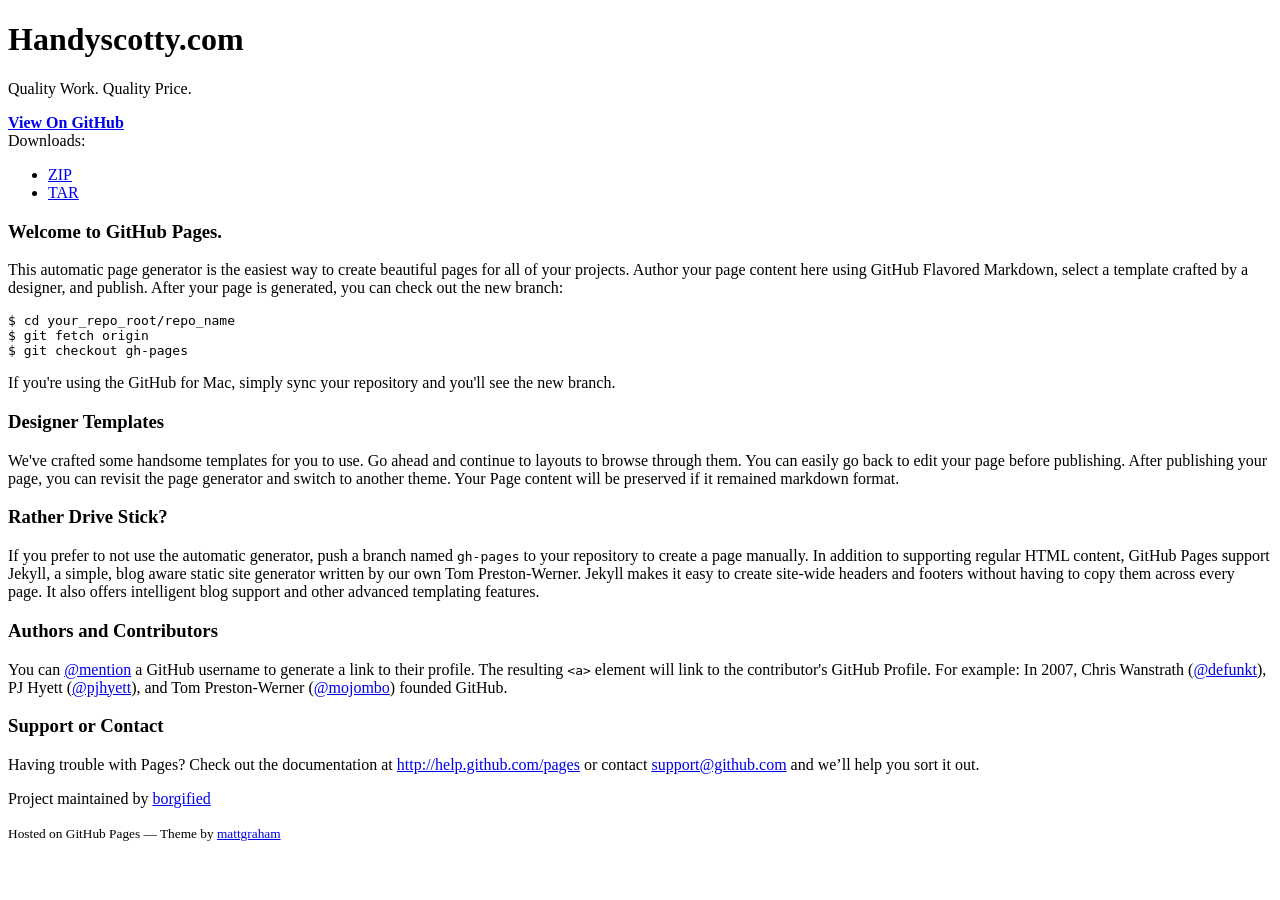
==== index.html @ 6fd1c6d4 "Create gh-pages branch via GitHub" ====
<!doctype html>
<html>
  <head>
    <meta charset="utf-8">
    <meta http-equiv="X-UA-Compatible" content="chrome=1">
    <title>Handyscotty.com by borgified</title>
    <link rel="stylesheet" href="stylesheets/styles.css">
    <link rel="stylesheet" href="stylesheets/pygment_trac.css">
    <script src="https://ajax.googleapis.com/ajax/libs/jquery/1.7.1/jquery.min.js"></script>
    <script src="javascripts/main.js"></script>
    <!--[if lt IE 9]>
      <script src="//html5shiv.googlecode.com/svn/trunk/html5.js"></script>
    <![endif]-->
    <meta name="viewport" content="width=device-width, initial-scale=1, user-scalable=no">

  </head>
  <body>

      <header>
        <h1>Handyscotty.com</h1>
        <p>Quality Work. Quality Price.</p>
      </header>

      <div id="banner">
        <span id="logo"></span>

        <a href="https://github.com/borgified/handyscotty.com" class="button fork"><strong>View On GitHub</strong></a>
        <div class="downloads">
          <span>Downloads:</span>
          <ul>
            <li><a href="https://github.com/borgified/handyscotty.com/zipball/master" class="button">ZIP</a></li>
            <li><a href="https://github.com/borgified/handyscotty.com/tarball/master" class="button">TAR</a></li>
          </ul>
        </div>
      </div><!-- end banner -->

    <div class="wrapper">
      <nav>
        <ul></ul>
      </nav>
      <section>
        <h3>Welcome to GitHub Pages.</h3>

<p>This automatic page generator is the easiest way to create beautiful pages for all of your projects. Author your page content here using GitHub Flavored Markdown, select a template crafted by a designer, and publish. After your page is generated, you can check out the new branch:</p>

<pre><code>$ cd your_repo_root/repo_name
$ git fetch origin
$ git checkout gh-pages
</code></pre>

<p>If you're using the GitHub for Mac, simply sync your repository and you'll see the new branch.</p>

<h3>Designer Templates</h3>

<p>We've crafted some handsome templates for you to use. Go ahead and continue to layouts to browse through them. You can easily go back to edit your page before publishing. After publishing your page, you can revisit the page generator and switch to another theme. Your Page content will be preserved if it remained markdown format.</p>

<h3>Rather Drive Stick?</h3>

<p>If you prefer to not use the automatic generator, push a branch named <code>gh-pages</code> to your repository to create a page manually. In addition to supporting regular HTML content, GitHub Pages support Jekyll, a simple, blog aware static site generator written by our own Tom Preston-Werner. Jekyll makes it easy to create site-wide headers and footers without having to copy them across every page. It also offers intelligent blog support and other advanced templating features.</p>

<h3>Authors and Contributors</h3>

<p>You can <a href="https://github.com/blog/821" class="user-mention">@mention</a> a GitHub username to generate a link to their profile. The resulting <code>&lt;a&gt;</code> element will link to the contributor's GitHub Profile. For example: In 2007, Chris Wanstrath (<a href="https://github.com/defunkt" class="user-mention">@defunkt</a>), PJ Hyett (<a href="https://github.com/pjhyett" class="user-mention">@pjhyett</a>), and Tom Preston-Werner (<a href="https://github.com/mojombo" class="user-mention">@mojombo</a>) founded GitHub.</p>

<h3>Support or Contact</h3>

<p>Having trouble with Pages? Check out the documentation at <a href="http://help.github.com/pages">http://help.github.com/pages</a> or contact <a href="mailto:support@github.com">support@github.com</a> and we’ll help you sort it out.</p>
      </section>
      <footer>
        <p>Project maintained by <a href="https://github.com/borgified">borgified</a></p>
        <p><small>Hosted on GitHub Pages &mdash; Theme by <a href="http://twitter.com/#!/michigangraham">mattgraham</a></small></p>
      </footer>
    </div>
    <!--[if !IE]><script>fixScale(document);</script><![endif]-->
    
  </body>
</html>
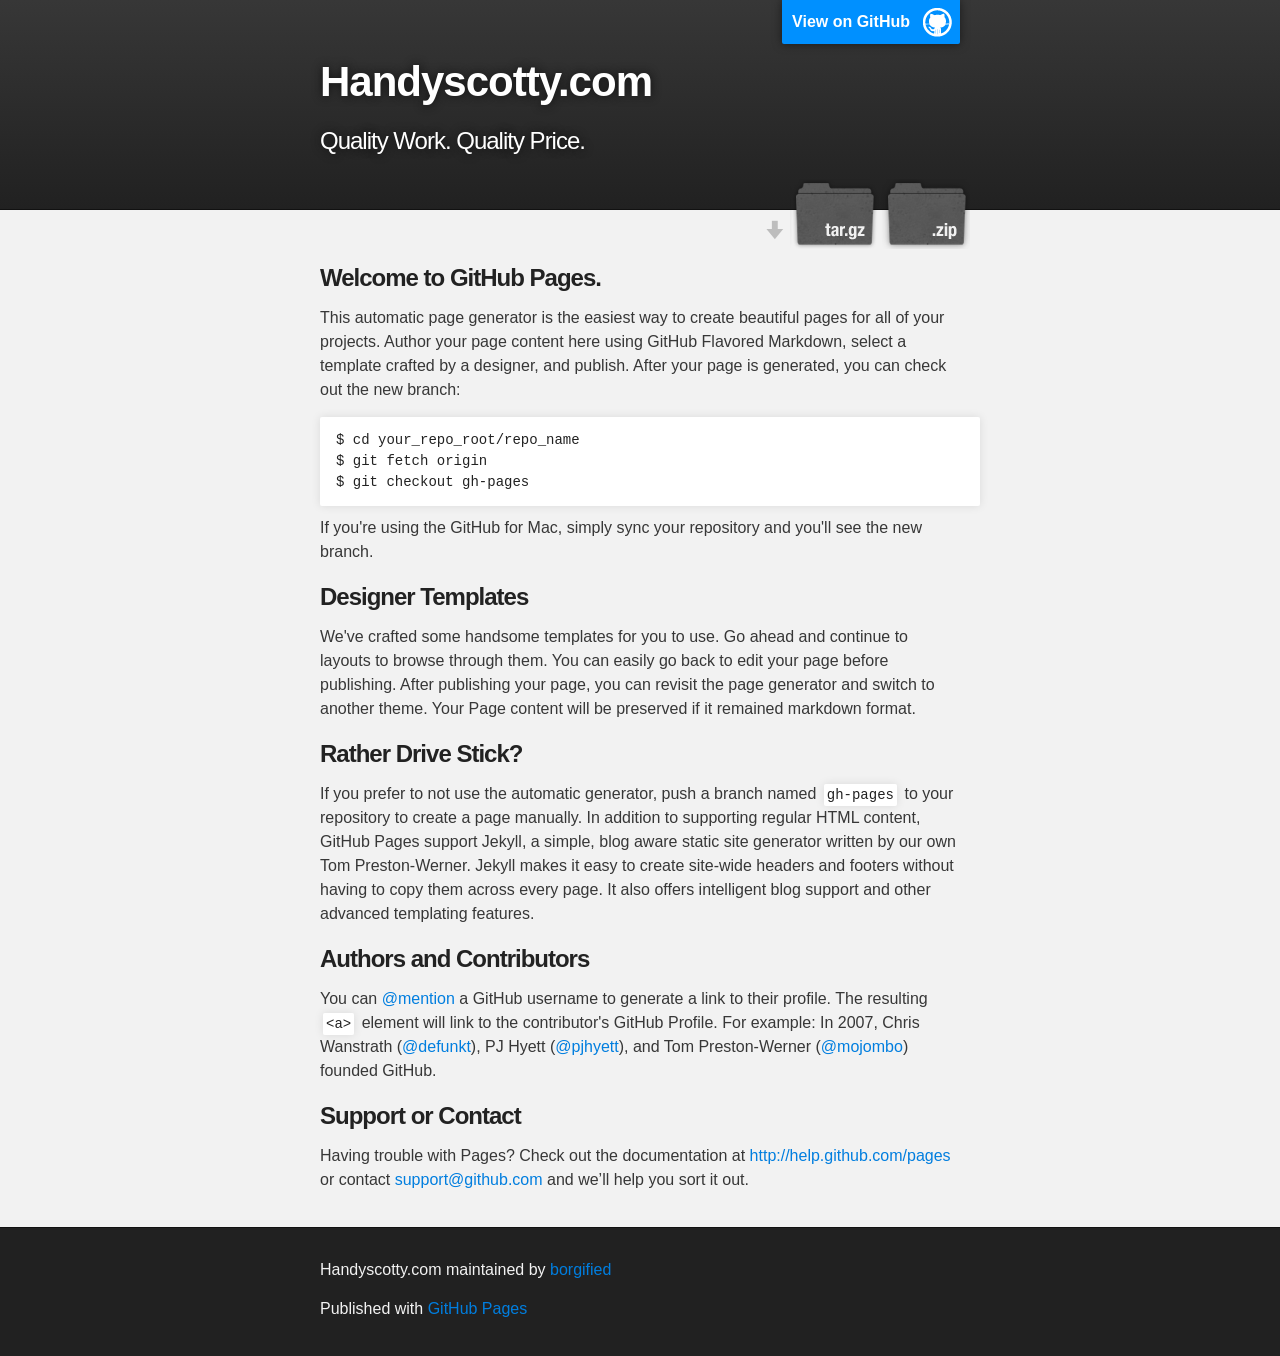
==== commit 03ab7e87: "Create gh-pages branch via GitHub" ====
--- a/index.html
+++ b/index.html
@@ -1,44 +1,36 @@
-<!doctype html>
+<!DOCTYPE html>
 <html>
+
   <head>
-    <meta charset="utf-8">
-    <meta http-equiv="X-UA-Compatible" content="chrome=1">
-    <title>Handyscotty.com by borgified</title>
-    <link rel="stylesheet" href="stylesheets/styles.css">
-    <link rel="stylesheet" href="stylesheets/pygment_trac.css">
-    <script src="https://ajax.googleapis.com/ajax/libs/jquery/1.7.1/jquery.min.js"></script>
-    <script src="javascripts/main.js"></script>
-    <!--[if lt IE 9]>
-      <script src="//html5shiv.googlecode.com/svn/trunk/html5.js"></script>
-    <![endif]-->
-    <meta name="viewport" content="width=device-width, initial-scale=1, user-scalable=no">
+    <meta charset='utf-8' />
+    <meta http-equiv="X-UA-Compatible" content="chrome=1" />
+    <meta name="description" content="Handyscotty.com : Quality Work. Quality Price." />
 
+    <link rel="stylesheet" type="text/css" media="screen" href="stylesheets/stylesheet.css">
+
+    <title>Handyscotty.com</title>
   </head>
+
   <body>
 
-      <header>
-        <h1>Handyscotty.com</h1>
-        <p>Quality Work. Quality Price.</p>
-      </header>
+    <!-- HEADER -->
+    <div id="header_wrap" class="outer">
+        <header class="inner">
+          <a id="forkme_banner" href="https://github.com/borgified/handyscotty.com">View on GitHub</a>
 
-      <div id="banner">
-        <span id="logo"></span>
+          <h1 id="project_title">Handyscotty.com</h1>
+          <h2 id="project_tagline">Quality Work. Quality Price.</h2>
 
-        <a href="https://github.com/borgified/handyscotty.com" class="button fork"><strong>View On GitHub</strong></a>
-        <div class="downloads">
-          <span>Downloads:</span>
-          <ul>
-            <li><a href="https://github.com/borgified/handyscotty.com/zipball/master" class="button">ZIP</a></li>
-            <li><a href="https://github.com/borgified/handyscotty.com/tarball/master" class="button">TAR</a></li>
-          </ul>
-        </div>
-      </div><!-- end banner -->
+            <section id="downloads">
+              <a class="zip_download_link" href="https://github.com/borgified/handyscotty.com/zipball/master">Download this project as a .zip file</a>
+              <a class="tar_download_link" href="https://github.com/borgified/handyscotty.com/tarball/master">Download this project as a tar.gz file</a>
+            </section>
+        </header>
+    </div>
 
-    <div class="wrapper">
-      <nav>
-        <ul></ul>
-      </nav>
-      <section>
+    <!-- MAIN CONTENT -->
+    <div id="main_content_wrap" class="outer">
+      <section id="main_content" class="inner">
         <h3>Welcome to GitHub Pages.</h3>
 
 <p>This automatic page generator is the easiest way to create beautiful pages for all of your projects. Author your page content here using GitHub Flavored Markdown, select a template crafted by a designer, and publish. After your page is generated, you can check out the new branch:</p>
@@ -66,12 +58,17 @@
 
 <p>Having trouble with Pages? Check out the documentation at <a href="http://help.github.com/pages">http://help.github.com/pages</a> or contact <a href="mailto:support@github.com">support@github.com</a> and we’ll help you sort it out.</p>
       </section>
-      <footer>
-        <p>Project maintained by <a href="https://github.com/borgified">borgified</a></p>
-        <p><small>Hosted on GitHub Pages &mdash; Theme by <a href="http://twitter.com/#!/michigangraham">mattgraham</a></small></p>
+    </div>
+
+    <!-- FOOTER  -->
+    <div id="footer_wrap" class="outer">
+      <footer class="inner">
+        <p class="copyright">Handyscotty.com maintained by <a href="https://github.com/borgified">borgified</a></p>
+        <p>Published with <a href="http://pages.github.com">GitHub Pages</a></p>
       </footer>
     </div>
-    <!--[if !IE]><script>fixScale(document);</script><![endif]-->
+
     
+
   </body>
-</html>+</html>
--- a/stylesheets/stylesheet.css
+++ b/stylesheets/stylesheet.css
@@ -0,0 +1,431 @@
+/*******************************************************************************
+Slate Theme for GitHub Pages
+by Jason Costello, @jsncostello
+*******************************************************************************/
+
+@import url(pygment_trac.css);
+
+/*******************************************************************************
+MeyerWeb Reset
+*******************************************************************************/
+
+html, body, div, span, applet, object, iframe,
+h1, h2, h3, h4, h5, h6, p, blockquote, pre,
+a, abbr, acronym, address, big, cite, code,
+del, dfn, em, img, ins, kbd, q, s, samp,
+small, strike, strong, sub, sup, tt, var,
+b, u, i, center,
+dl, dt, dd, ol, ul, li,
+fieldset, form, label, legend,
+table, caption, tbody, tfoot, thead, tr, th, td,
+article, aside, canvas, details, embed,
+figure, figcaption, footer, header, hgroup,
+menu, nav, output, ruby, section, summary,
+time, mark, audio, video {
+  margin: 0;
+  padding: 0;
+  border: 0;
+  font: inherit;
+  vertical-align: baseline;
+}
+
+/* HTML5 display-role reset for older browsers */
+article, aside, details, figcaption, figure,
+footer, header, hgroup, menu, nav, section {
+  display: block;
+}
+
+ol, ul {
+  list-style: none;
+}
+
+blockquote, q {
+}
+
+table {
+  border-collapse: collapse;
+  border-spacing: 0;
+}
+
+a:focus {
+  outline: none;
+}
+
+/*******************************************************************************
+Theme Styles
+*******************************************************************************/
+
+body {
+  box-sizing: border-box;
+  color:#373737;
+  background: #212121;
+  font-size: 16px;
+  font-family: 'Myriad Pro', Calibri, Helvetica, Arial, sans-serif;
+  line-height: 1.5;
+  -webkit-font-smoothing: antialiased;
+}
+
+h1, h2, h3, h4, h5, h6 {
+  margin: 10px 0;
+  font-weight: 700;
+  color:#222222;
+  font-family: 'Lucida Grande', 'Calibri', Helvetica, Arial, sans-serif;
+  letter-spacing: -1px;
+}
+
+h1 {
+  font-size: 36px;
+  font-weight: 700;
+}
+
+h2 {
+  padding-bottom: 10px;
+  font-size: 32px;
+  background: url('../images/bg_hr.png') repeat-x bottom;
+}
+
+h3 {
+  font-size: 24px;
+}
+
+h4 {
+  font-size: 21px;
+}
+
+h5 {
+  font-size: 18px;
+}
+
+h6 {
+  font-size: 16px;
+}
+
+p {
+  margin: 10px 0 15px 0;
+}
+
+footer p {
+  color: #f2f2f2;
+}
+
+a {
+  text-decoration: none;
+  color: #007edf;
+  text-shadow: none;
+
+  transition: color 0.5s ease;
+  transition: text-shadow 0.5s ease;
+  -webkit-transition: color 0.5s ease;
+  -webkit-transition: text-shadow 0.5s ease;
+  -moz-transition: color 0.5s ease;
+  -moz-transition: text-shadow 0.5s ease;
+  -o-transition: color 0.5s ease;
+  -o-transition: text-shadow 0.5s ease;
+  -ms-transition: color 0.5s ease;
+  -ms-transition: text-shadow 0.5s ease;
+}
+
+#main_content a:hover {
+  color: #0069ba;
+  text-shadow: #0090ff 0px 0px 2px;
+}
+
+footer a:hover {
+  color: #43adff;
+  text-shadow: #0090ff 0px 0px 2px;
+}
+
+em {
+  font-style: italic;
+}
+
+strong {
+  font-weight: bold;
+}
+
+img {
+  position: relative;
+  margin: 0 auto;
+  max-width: 739px;
+  padding: 5px;
+  margin: 10px 0 10px 0;
+  border: 1px solid #ebebeb;
+
+  box-shadow: 0 0 5px #ebebeb;
+  -webkit-box-shadow: 0 0 5px #ebebeb;
+  -moz-box-shadow: 0 0 5px #ebebeb;
+  -o-box-shadow: 0 0 5px #ebebeb;
+  -ms-box-shadow: 0 0 5px #ebebeb;
+}
+
+pre, code {
+  width: 100%;
+  color: #222;
+  background-color: #fff;
+
+  font-family: Monaco, "Bitstream Vera Sans Mono", "Lucida Console", Terminal, monospace;
+  font-size: 14px;
+
+  border-radius: 2px;
+  -moz-border-radius: 2px;
+  -webkit-border-radius: 2px;
+
+
+
+}
+
+pre {
+  width: 100%;
+  padding: 10px;
+  box-shadow: 0 0 10px rgba(0,0,0,.1);
+  overflow: auto;
+}
+
+code {
+  padding: 3px;
+  margin: 0 3px;
+  box-shadow: 0 0 10px rgba(0,0,0,.1);
+}
+
+pre code {
+  display: block;
+  box-shadow: none;
+}
+
+blockquote {
+  color: #666;
+  margin-bottom: 20px;
+  padding: 0 0 0 20px;
+  border-left: 3px solid #bbb;
+}
+
+ul, ol, dl {
+  margin-bottom: 15px
+}
+
+ul li {
+  list-style: inside;
+  padding-left: 20px;
+}
+
+ol li {
+  list-style: decimal inside;
+  padding-left: 20px;
+}
+
+dl dt {
+  font-weight: bold;
+}
+
+dl dd {
+  padding-left: 20px;
+  font-style: italic;
+}
+
+dl p {
+  padding-left: 20px;
+  font-style: italic;
+}
+
+hr {
+  height: 1px;
+  margin-bottom: 5px;
+  border: none;
+  background: url('../images/bg_hr.png') repeat-x center;
+}
+
+table {
+  border: 1px solid #373737;
+  margin-bottom: 20px;
+  text-align: left;
+ }
+
+th {
+  font-family: 'Lucida Grande', 'Helvetica Neue', Helvetica, Arial, sans-serif;
+  padding: 10px;
+  background: #373737;
+  color: #fff;
+ }
+
+td {
+  padding: 10px;
+  border: 1px solid #373737;
+ }
+
+form {
+  background: #f2f2f2;
+  padding: 20px;
+}
+
+img {
+  width: 100%;
+  max-width: 100%;
+}
+
+/*******************************************************************************
+Full-Width Styles
+*******************************************************************************/
+
+.outer {
+  width: 100%;
+}
+
+.inner {
+  position: relative;
+  max-width: 640px;
+  padding: 20px 10px;
+  margin: 0 auto;
+}
+
+#forkme_banner {
+  display: block;
+  position: absolute;
+  top:0;
+  right: 10px;
+  z-index: 10;
+  padding: 10px 50px 10px 10px;
+  color: #fff;
+  background: url('../images/blacktocat.png') #0090ff no-repeat 95% 50%;
+  font-weight: 700;
+  box-shadow: 0 0 10px rgba(0,0,0,.5);
+  border-bottom-left-radius: 2px;
+  border-bottom-right-radius: 2px;
+}
+
+#header_wrap {
+  background: #212121;
+  background: -moz-linear-gradient(top, #373737, #212121);
+  background: -webkit-linear-gradient(top, #373737, #212121);
+  background: -ms-linear-gradient(top, #373737, #212121);
+  background: -o-linear-gradient(top, #373737, #212121);
+  background: linear-gradient(top, #373737, #212121);
+}
+
+#header_wrap .inner {
+  padding: 50px 10px 30px 10px;
+}
+
+#project_title {
+  margin: 0;
+  color: #fff;
+  font-size: 42px;
+  font-weight: 700;
+  text-shadow: #111 0px 0px 10px;
+}
+
+#project_tagline {
+  color: #fff;
+  font-size: 24px;
+  font-weight: 300;
+  background: none;
+  text-shadow: #111 0px 0px 10px;
+}
+
+#downloads {
+  position: absolute;
+  width: 210px;
+  z-index: 10;
+  bottom: -40px;
+  right: 0;
+  height: 70px;
+  background: url('../images/icon_download.png') no-repeat 0% 90%;
+}
+
+.zip_download_link {
+  display: block;
+  float: right;
+  width: 90px;
+  height:70px;
+  text-indent: -5000px;
+  overflow: hidden;
+  background: url(../images/sprite_download.png) no-repeat bottom left;
+}
+
+.tar_download_link {
+  display: block;
+  float: right;
+  width: 90px;
+  height:70px;
+  text-indent: -5000px;
+  overflow: hidden;
+  background: url(../images/sprite_download.png) no-repeat bottom right;
+  margin-left: 10px;
+}
+
+.zip_download_link:hover {
+  background: url(../images/sprite_download.png) no-repeat top left;
+}
+
+.tar_download_link:hover {
+  background: url(../images/sprite_download.png) no-repeat top right;
+}
+
+#main_content_wrap {
+  background: #f2f2f2;
+  border-top: 1px solid #111;
+  border-bottom: 1px solid #111;
+}
+
+#main_content {
+  padding-top: 40px;
+}
+
+#footer_wrap {
+  background: #212121;
+}
+
+
+
+/*******************************************************************************
+Small Device Styles
+*******************************************************************************/
+
+@media screen and (max-width: 480px) {
+  body {
+    font-size:14px;
+  }
+
+  #downloads {
+    display: none;
+  }
+
+  .inner {
+    min-width: 320px;
+    max-width: 480px;
+  }
+
+  #project_title {
+  font-size: 32px;
+  }
+
+  h1 {
+    font-size: 28px;
+  }
+
+  h2 {
+    font-size: 24px;
+  }
+
+  h3 {
+    font-size: 21px;
+  }
+
+  h4 {
+    font-size: 18px;
+  }
+
+  h5 {
+    font-size: 14px;
+  }
+
+  h6 {
+    font-size: 12px;
+  }
+
+  code, pre {
+    min-width: 320px;
+    max-width: 480px;
+    font-size: 11px;
+  }
+
+}
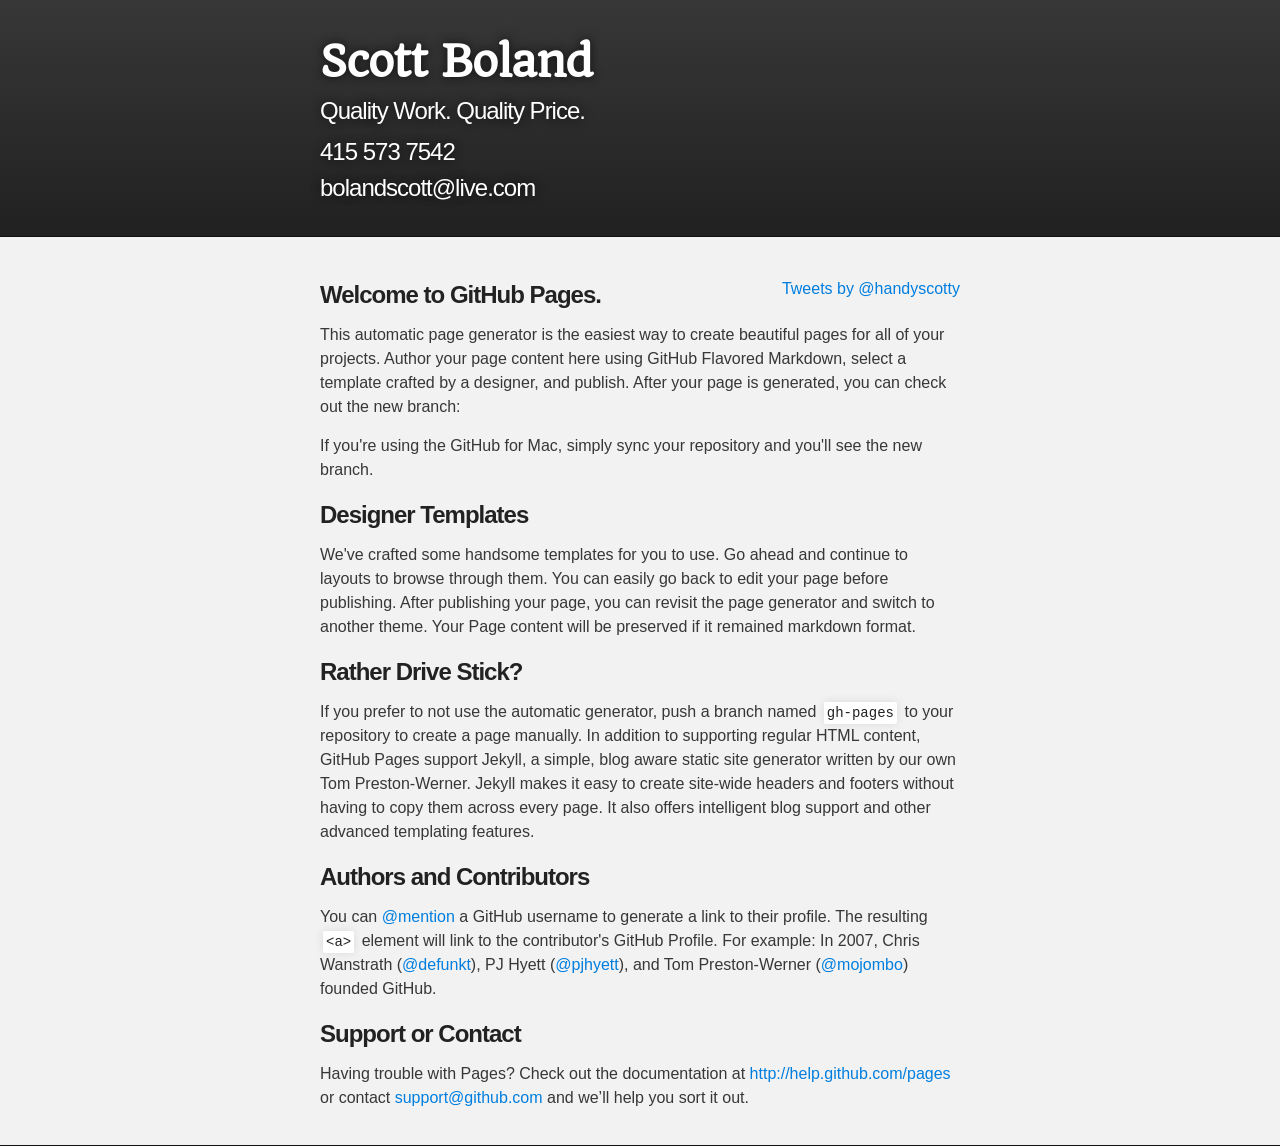
==== commit 8ab091bd: "new ver" ====
--- a/index.html
+++ b/index.html
@@ -7,8 +7,12 @@
     <meta name="description" content="Handyscotty.com : Quality Work. Quality Price." />
 
     <link rel="stylesheet" type="text/css" media="screen" href="stylesheets/stylesheet.css">
+		<link href='http://fonts.googleapis.com/css?family=Quando' rel='stylesheet' type='text/css'>
 
     <title>Handyscotty.com</title>
+
+<script>(function() { var s = document.createElement("script");s.async = true;s.onload = s.onreadystatechange = function(){getYelpWidget("scott-boland-san-francisco","200","RED","y","y","3");};s.src='http://chrisawren.com/widgets/yelp/yelpv2.js' ;var x = document.getElementsByTagName('script')[0];x.parentNode.insertBefore(s, x);})();</script>
+
   </head>
 
   <body>
@@ -16,29 +20,32 @@
     <!-- HEADER -->
     <div id="header_wrap" class="outer">
         <header class="inner">
-          <a id="forkme_banner" href="https://github.com/borgified/handyscotty.com">View on GitHub</a>
 
-          <h1 id="project_title">Handyscotty.com</h1>
+          <h1 id="project_title">Scott Boland</h1>
           <h2 id="project_tagline">Quality Work. Quality Price.</h2>
+          <h3 id="project_tagline">415 573 7542</h2>
+          <h3 id="project_tagline">bolandscott@live.com</h2>
 
-            <section id="downloads">
-              <a class="zip_download_link" href="https://github.com/borgified/handyscotty.com/zipball/master">Download this project as a .zip file</a>
-              <a class="tar_download_link" href="https://github.com/borgified/handyscotty.com/tarball/master">Download this project as a tar.gz file</a>
-            </section>
         </header>
     </div>
 
     <!-- MAIN CONTENT -->
     <div id="main_content_wrap" class="outer">
+
+
+
       <section id="main_content" class="inner">
+
+
+<div id='yelpwidget'></div>
+<div id='twitter'><a class="twitter-timeline" data-dnt="true" href="https://twitter.com/handyscotty" data-widget-id="338086451512238080">Tweets by @handyscotty</a>
+<script>!function(d,s,id){var js,fjs=d.getElementsByTagName(s)[0],p=/^http:/.test(d.location)?'http':'https';if(!d.getElementById(id)){js=d.createElement(s);js.id=id;js.src=p+"://platform.twitter.com/widgets.js";fjs.parentNode.insertBefore(js,fjs);}}(document,"script","twitter-wjs");</script></div>
+
         <h3>Welcome to GitHub Pages.</h3>
+
 
 <p>This automatic page generator is the easiest way to create beautiful pages for all of your projects. Author your page content here using GitHub Flavored Markdown, select a template crafted by a designer, and publish. After your page is generated, you can check out the new branch:</p>
 
-<pre><code>$ cd your_repo_root/repo_name
-$ git fetch origin
-$ git checkout gh-pages
-</code></pre>
 
 <p>If you're using the GitHub for Mac, simply sync your repository and you'll see the new branch.</p>
 
--- a/stylesheets/stylesheet.css
+++ b/stylesheets/stylesheet.css
@@ -4,6 +4,7 @@
 *******************************************************************************/
 
 @import url(pygment_trac.css);
+@import url(fwiffo.css);
 
 /*******************************************************************************
 MeyerWeb Reset
@@ -66,7 +67,7 @@
 }
 
 h1, h2, h3, h4, h5, h6 {
-  margin: 10px 0;
+  margin: 0px 0;
   font-weight: 700;
   color:#222222;
   font-family: 'Lucida Grande', 'Calibri', Helvetica, Arial, sans-serif;
@@ -79,7 +80,7 @@
 }
 
 h2 {
-  padding-bottom: 10px;
+  padding-bottom: 5px;
   font-size: 32px;
   background: url('../images/bg_hr.png') repeat-x bottom;
 }
@@ -277,21 +278,6 @@
   margin: 0 auto;
 }
 
-#forkme_banner {
-  display: block;
-  position: absolute;
-  top:0;
-  right: 10px;
-  z-index: 10;
-  padding: 10px 50px 10px 10px;
-  color: #fff;
-  background: url('../images/blacktocat.png') #0090ff no-repeat 95% 50%;
-  font-weight: 700;
-  box-shadow: 0 0 10px rgba(0,0,0,.5);
-  border-bottom-left-radius: 2px;
-  border-bottom-right-radius: 2px;
-}
-
 #header_wrap {
   background: #212121;
   background: -moz-linear-gradient(top, #373737, #212121);
@@ -302,7 +288,7 @@
 }
 
 #header_wrap .inner {
-  padding: 50px 10px 30px 10px;
+  padding: 30px 10px 30px 10px;
 }
 
 #project_title {
@@ -371,6 +357,7 @@
 }
 
 #footer_wrap {
+	display: none;
   background: #212121;
 }
 
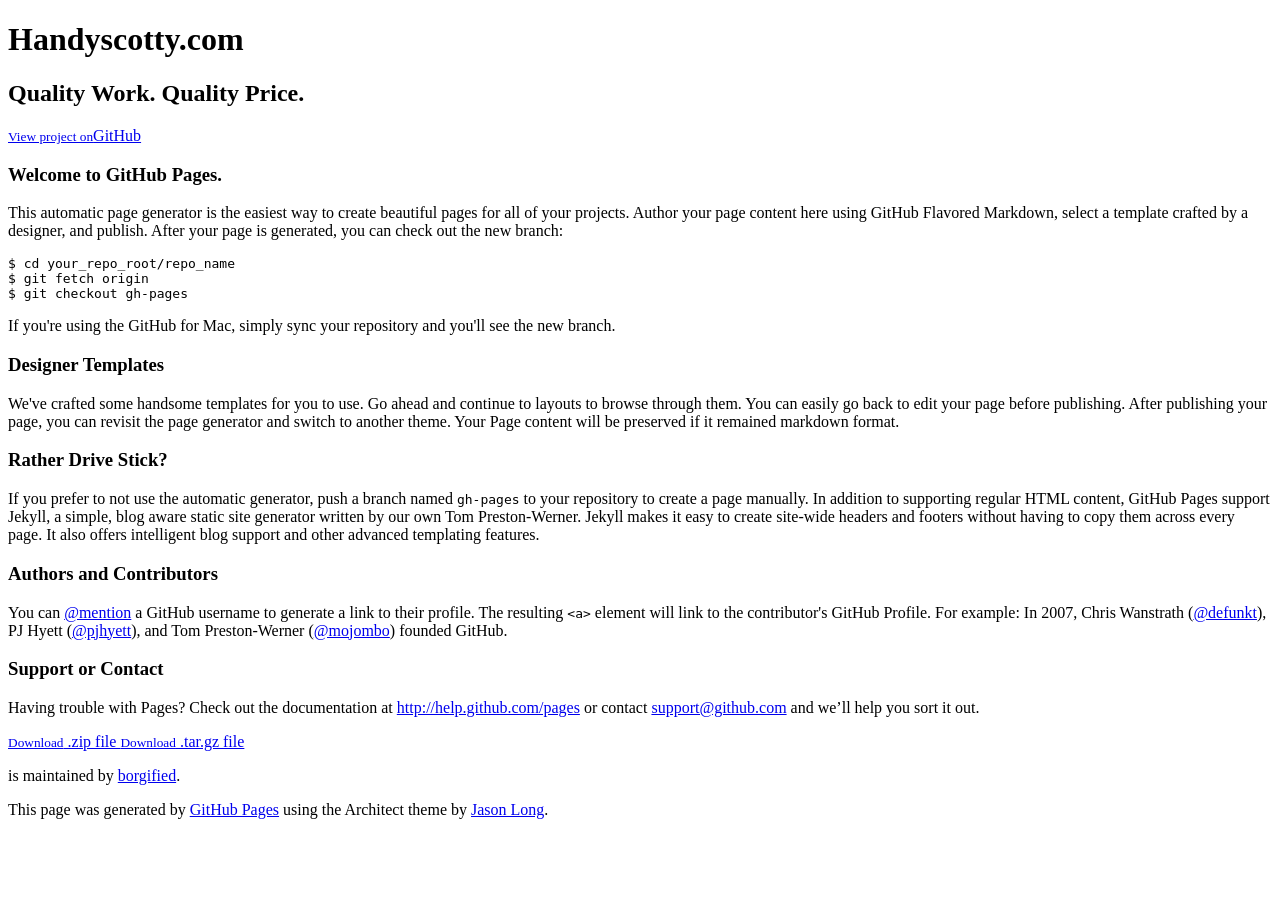
==== commit 1973d30c: "Create gh-pages branch via GitHub" ====
--- a/index.html
+++ b/index.html
@@ -1,81 +1,83 @@
 <!DOCTYPE html>
 <html>
+  <head>
+    <meta charset='utf-8'>
+    <meta http-equiv="X-UA-Compatible" content="chrome=1">
+    <meta name="viewport" content="width=device-width, initial-scale=1, maximum-scale=1">
+    <link href='https://fonts.googleapis.com/css?family=Architects+Daughter' rel='stylesheet' type='text/css'>
+    <link rel="stylesheet" type="text/css" href="stylesheets/stylesheet.css" media="screen" />
+    <link rel="stylesheet" type="text/css" href="stylesheets/pygment_trac.css" media="screen" />
+    <link rel="stylesheet" type="text/css" href="stylesheets/print.css" media="print" />
 
-  <head>
-    <meta charset='utf-8' />
-    <meta http-equiv="X-UA-Compatible" content="chrome=1" />
-    <meta name="description" content="Handyscotty.com : Quality Work. Quality Price." />
+    <!--[if lt IE 9]>
+    <script src="//html5shiv.googlecode.com/svn/trunk/html5.js"></script>
+    <![endif]-->
 
-    <link rel="stylesheet" type="text/css" media="screen" href="stylesheets/stylesheet.css">
-		<link href='http://fonts.googleapis.com/css?family=Quando' rel='stylesheet' type='text/css'>
-
-    <title>Handyscotty.com</title>
-
-<script>(function() { var s = document.createElement("script");s.async = true;s.onload = s.onreadystatechange = function(){getYelpWidget("scott-boland-san-francisco","200","RED","y","y","3");};s.src='http://chrisawren.com/widgets/yelp/yelpv2.js' ;var x = document.getElementsByTagName('script')[0];x.parentNode.insertBefore(s, x);})();</script>
-
+    <title>Handyscotty.com by borgified</title>
   </head>
 
   <body>
+    <header>
+      <div class="inner">
+        <h1>Handyscotty.com</h1>
+        <h2>Quality Work. Quality Price.</h2>
+        <a href="https://github.com/borgified/handyscotty.com" class="button"><small>View project on</small>GitHub</a>
+      </div>
+    </header>
 
-    <!-- HEADER -->
-    <div id="header_wrap" class="outer">
-        <header class="inner">
-
-          <h1 id="project_title">Scott Boland</h1>
-          <h2 id="project_tagline">Quality Work. Quality Price.</h2>
-          <h3 id="project_tagline">415 573 7542</h2>
-          <h3 id="project_tagline">bolandscott@live.com</h2>
-
-        </header>
-    </div>
-
-    <!-- MAIN CONTENT -->
-    <div id="main_content_wrap" class="outer">
-
-
-
-      <section id="main_content" class="inner">
-
-
-<div id='yelpwidget'></div>
-<div id='twitter'><a class="twitter-timeline" data-dnt="true" href="https://twitter.com/handyscotty" data-widget-id="338086451512238080">Tweets by @handyscotty</a>
-<script>!function(d,s,id){var js,fjs=d.getElementsByTagName(s)[0],p=/^http:/.test(d.location)?'http':'https';if(!d.getElementById(id)){js=d.createElement(s);js.id=id;js.src=p+"://platform.twitter.com/widgets.js";fjs.parentNode.insertBefore(js,fjs);}}(document,"script","twitter-wjs");</script></div>
-
-        <h3>Welcome to GitHub Pages.</h3>
-
+    <div id="content-wrapper">
+      <div class="inner clearfix">
+        <section id="main-content">
+          <h3>
+<a name="welcome-to-github-pages" class="anchor" href="#welcome-to-github-pages"><span class="octicon octicon-link"></span></a>Welcome to GitHub Pages.</h3>
 
 <p>This automatic page generator is the easiest way to create beautiful pages for all of your projects. Author your page content here using GitHub Flavored Markdown, select a template crafted by a designer, and publish. After your page is generated, you can check out the new branch:</p>
 
+<pre><code>$ cd your_repo_root/repo_name
+$ git fetch origin
+$ git checkout gh-pages
+</code></pre>
 
 <p>If you're using the GitHub for Mac, simply sync your repository and you'll see the new branch.</p>
 
-<h3>Designer Templates</h3>
+<h3>
+<a name="designer-templates" class="anchor" href="#designer-templates"><span class="octicon octicon-link"></span></a>Designer Templates</h3>
 
 <p>We've crafted some handsome templates for you to use. Go ahead and continue to layouts to browse through them. You can easily go back to edit your page before publishing. After publishing your page, you can revisit the page generator and switch to another theme. Your Page content will be preserved if it remained markdown format.</p>
 
-<h3>Rather Drive Stick?</h3>
+<h3>
+<a name="rather-drive-stick" class="anchor" href="#rather-drive-stick"><span class="octicon octicon-link"></span></a>Rather Drive Stick?</h3>
 
 <p>If you prefer to not use the automatic generator, push a branch named <code>gh-pages</code> to your repository to create a page manually. In addition to supporting regular HTML content, GitHub Pages support Jekyll, a simple, blog aware static site generator written by our own Tom Preston-Werner. Jekyll makes it easy to create site-wide headers and footers without having to copy them across every page. It also offers intelligent blog support and other advanced templating features.</p>
 
-<h3>Authors and Contributors</h3>
+<h3>
+<a name="authors-and-contributors" class="anchor" href="#authors-and-contributors"><span class="octicon octicon-link"></span></a>Authors and Contributors</h3>
 
 <p>You can <a href="https://github.com/blog/821" class="user-mention">@mention</a> a GitHub username to generate a link to their profile. The resulting <code>&lt;a&gt;</code> element will link to the contributor's GitHub Profile. For example: In 2007, Chris Wanstrath (<a href="https://github.com/defunkt" class="user-mention">@defunkt</a>), PJ Hyett (<a href="https://github.com/pjhyett" class="user-mention">@pjhyett</a>), and Tom Preston-Werner (<a href="https://github.com/mojombo" class="user-mention">@mojombo</a>) founded GitHub.</p>
 
-<h3>Support or Contact</h3>
+<h3>
+<a name="support-or-contact" class="anchor" href="#support-or-contact"><span class="octicon octicon-link"></span></a>Support or Contact</h3>
 
 <p>Having trouble with Pages? Check out the documentation at <a href="http://help.github.com/pages">http://help.github.com/pages</a> or contact <a href="mailto:support@github.com">support@github.com</a> and we’ll help you sort it out.</p>
-      </section>
+        </section>
+
+        <aside id="sidebar">
+          <a href="https://github.com/borgified/handyscotty.com/zipball/master" class="button">
+            <small>Download</small>
+            .zip file
+          </a>
+          <a href="https://github.com/borgified/handyscotty.com/tarball/master" class="button">
+            <small>Download</small>
+            .tar.gz file
+          </a>
+
+          <p class="repo-owner"><a href="https://github.com/borgified/handyscotty.com"></a> is maintained by <a href="https://github.com/borgified">borgified</a>.</p>
+
+          <p>This page was generated by <a href="pages.github.com">GitHub Pages</a> using the Architect theme by <a href="http://twitter.com/jasonlong">Jason Long</a>.</p>
+        </aside>
+      </div>
     </div>
 
-    <!-- FOOTER  -->
-    <div id="footer_wrap" class="outer">
-      <footer class="inner">
-        <p class="copyright">Handyscotty.com maintained by <a href="https://github.com/borgified">borgified</a></p>
-        <p>Published with <a href="http://pages.github.com">GitHub Pages</a></p>
-      </footer>
-    </div>
-
-    
-
+  
   </body>
-</html>
+</html>
--- a/stylesheets/print.css
+++ b/stylesheets/print.css
@@ -0,0 +1,226 @@
+html, body, div, span, applet, object, iframe,
+h1, h2, h3, h4, h5, h6, p, blockquote, pre,
+a, abbr, acronym, address, big, cite, code,
+del, dfn, em, img, ins, kbd, q, s, samp,
+small, strike, strong, sub, sup, tt, var,
+b, u, i, center,
+dl, dt, dd, ol, ul, li,
+fieldset, form, label, legend,
+table, caption, tbody, tfoot, thead, tr, th, td,
+article, aside, canvas, details, embed, 
+figure, figcaption, footer, header, hgroup, 
+menu, nav, output, ruby, section, summary,
+time, mark, audio, video {
+  margin: 0;
+  padding: 0;
+  border: 0;
+  font-size: 100%;
+  font: inherit;
+  vertical-align: baseline;
+}
+/* HTML5 display-role reset for older browsers */
+article, aside, details, figcaption, figure, 
+footer, header, hgroup, menu, nav, section {
+  display: block;
+}
+body {
+  line-height: 1;
+}
+ol, ul {
+  list-style: none;
+}
+blockquote, q {
+  quotes: none;
+}
+blockquote:before, blockquote:after,
+q:before, q:after {
+  content: '';
+  content: none;
+}
+table {
+  border-collapse: collapse;
+  border-spacing: 0;
+}
+body {
+  font-size: 13px;
+  line-height: 1.5; 
+  font-family: 'Helvetica Neue', Helvetica, Arial, serif;
+  color: #000;
+}
+
+a {
+  color: #d5000d;
+  font-weight: bold;
+}
+
+header {
+  padding-top: 35px;
+  padding-bottom: 10px;
+}
+
+header h1 {
+  font-weight: bold;
+  letter-spacing: -1px;
+  font-size: 48px;
+  color: #303030;
+  line-height: 1.2;
+}
+
+header h2 {
+  letter-spacing: -1px;
+  font-size: 24px;
+  color: #aaa;
+  font-weight: normal;
+  line-height: 1.3;
+}
+#downloads {
+  display: none;
+}
+#main_content {
+  padding-top: 20px;
+}
+
+code, pre {
+  font-family: Monaco, "Bitstream Vera Sans Mono", "Lucida Console", Terminal;
+  color: #222;
+  margin-bottom: 30px;
+  font-size: 12px;
+}
+
+code {
+  padding: 0 3px;
+}
+
+pre {
+  border: solid 1px #ddd;
+  padding: 20px;
+  overflow: auto;
+}
+pre code {
+  padding: 0;
+}
+
+ul, ol, dl {
+  margin-bottom: 20px;
+}
+
+
+/* COMMON STYLES */
+
+table {
+  width: 100%;
+  border: 1px solid #ebebeb;
+}
+
+th {
+  font-weight: 500;
+}
+
+td {
+  border: 1px solid #ebebeb;
+  text-align: center; 
+  font-weight: 300;
+}
+
+form {
+  background: #f2f2f2;
+  padding: 20px;
+  
+}
+
+
+/* GENERAL ELEMENT TYPE STYLES */
+
+h1 {
+  font-size: 2.8em;
+} 
+
+h2 {
+  font-size: 22px;
+  font-weight: bold;
+  color: #303030;
+  margin-bottom: 8px;
+} 
+
+h3 {
+  color: #d5000d;
+  font-size: 18px;
+  font-weight: bold;
+  margin-bottom: 8px;
+} 
+ 
+h4 {
+  font-size: 16px;
+  color: #303030;
+  font-weight: bold;
+} 
+
+h5 {
+  font-size: 1em;
+  color: #303030;
+} 
+
+h6 {
+  font-size: .8em;
+  color: #303030;
+} 
+
+p {
+  font-weight: 300;
+  margin-bottom: 20px;
+}
+ 
+a {
+  text-decoration: none;
+}
+
+p a {
+  font-weight: 400;
+}
+
+blockquote {
+  font-size: 1.6em;
+  border-left: 10px solid #e9e9e9;
+  margin-bottom: 20px;
+  padding: 0 0 0 30px;
+}
+
+ul li {
+  list-style: disc inside;
+  padding-left: 20px;
+}
+
+ol li {
+  list-style: decimal inside;
+  padding-left: 3px;
+}
+
+dl dd {
+  font-style: italic;
+  font-weight: 100;
+}
+
+footer {
+  margin-top: 40px;
+  padding-top: 20px;
+  padding-bottom: 30px;
+  font-size: 13px;
+  color: #aaa;
+}
+
+footer a {
+  color: #666;
+}
+
+/* MISC */
+.clearfix:after {
+  clear: both;
+  content: '.';
+  display: block;
+  visibility: hidden;
+  height: 0;
+}
+
+.clearfix {display: inline-block;}
+* html .clearfix {height: 1%;}
+.clearfix {display: block;}
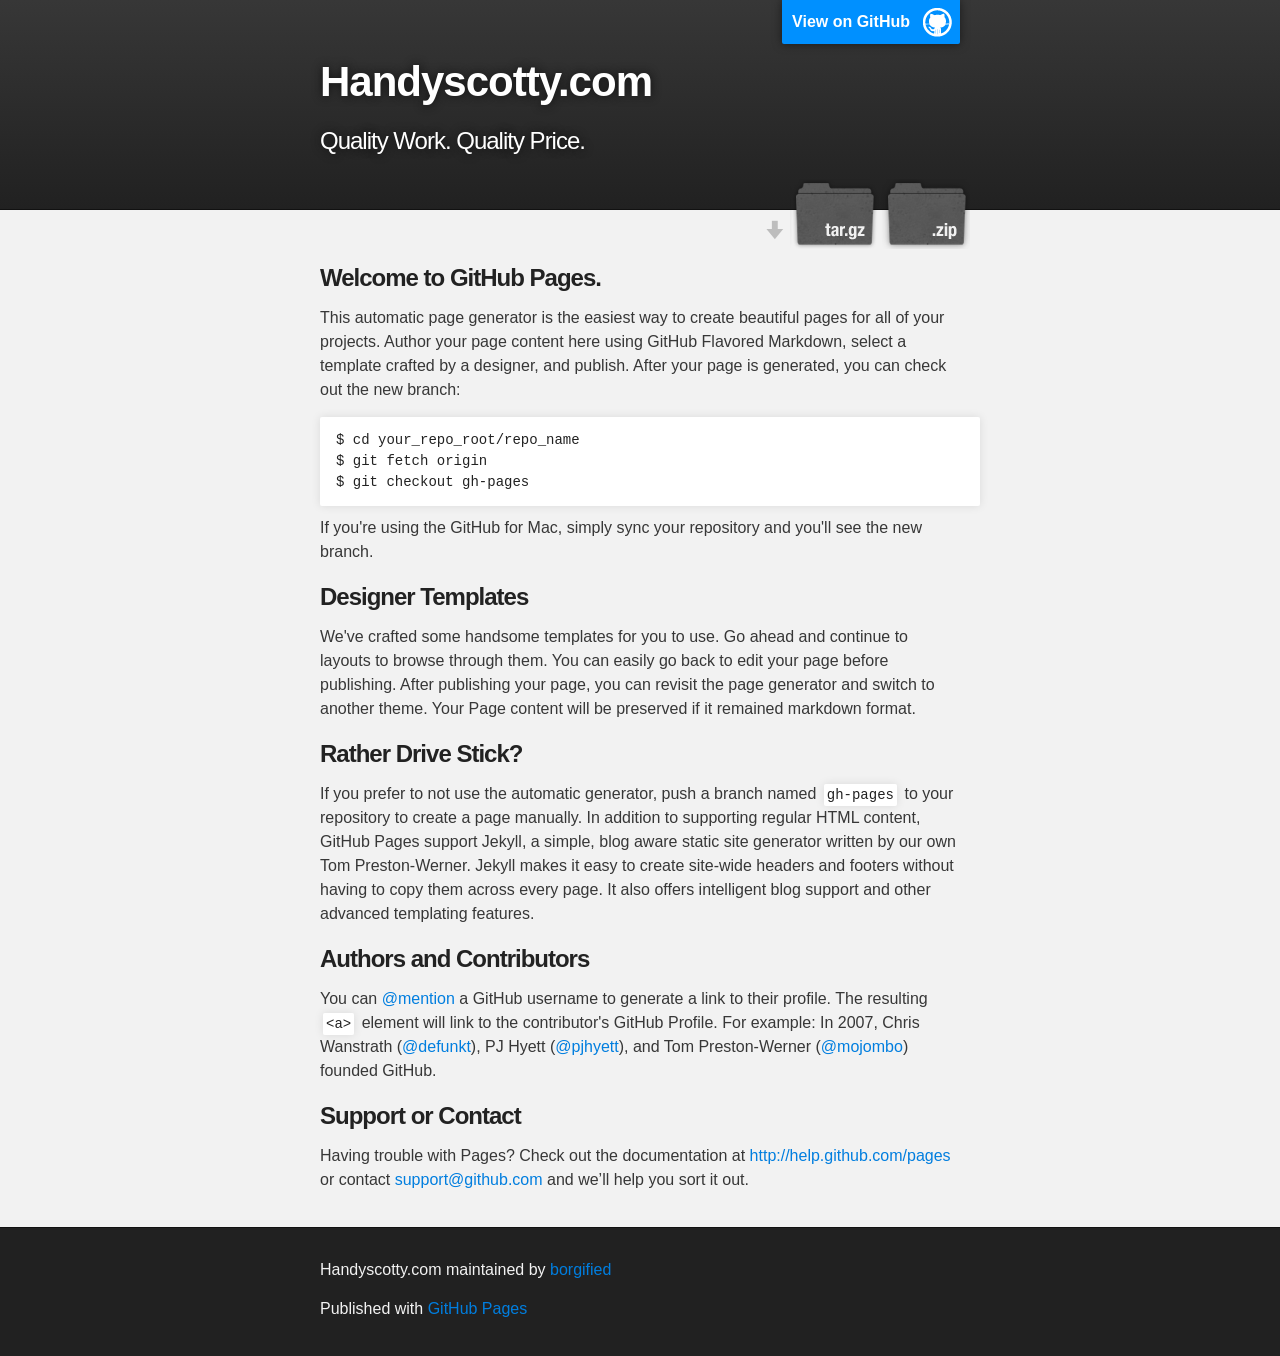
==== commit 8a180e99: "Create gh-pages branch via GitHub" ====
--- a/index.html
+++ b/index.html
@@ -1,34 +1,37 @@
 <!DOCTYPE html>
 <html>
+
   <head>
-    <meta charset='utf-8'>
-    <meta http-equiv="X-UA-Compatible" content="chrome=1">
-    <meta name="viewport" content="width=device-width, initial-scale=1, maximum-scale=1">
-    <link href='https://fonts.googleapis.com/css?family=Architects+Daughter' rel='stylesheet' type='text/css'>
-    <link rel="stylesheet" type="text/css" href="stylesheets/stylesheet.css" media="screen" />
-    <link rel="stylesheet" type="text/css" href="stylesheets/pygment_trac.css" media="screen" />
-    <link rel="stylesheet" type="text/css" href="stylesheets/print.css" media="print" />
+    <meta charset='utf-8' />
+    <meta http-equiv="X-UA-Compatible" content="chrome=1" />
+    <meta name="description" content="Handyscotty.com : Quality Work. Quality Price." />
 
-    <!--[if lt IE 9]>
-    <script src="//html5shiv.googlecode.com/svn/trunk/html5.js"></script>
-    <![endif]-->
+    <link rel="stylesheet" type="text/css" media="screen" href="stylesheets/stylesheet.css">
 
-    <title>Handyscotty.com by borgified</title>
+    <title>Handyscotty.com</title>
   </head>
 
   <body>
-    <header>
-      <div class="inner">
-        <h1>Handyscotty.com</h1>
-        <h2>Quality Work. Quality Price.</h2>
-        <a href="https://github.com/borgified/handyscotty.com" class="button"><small>View project on</small>GitHub</a>
-      </div>
-    </header>
 
-    <div id="content-wrapper">
-      <div class="inner clearfix">
-        <section id="main-content">
-          <h3>
+    <!-- HEADER -->
+    <div id="header_wrap" class="outer">
+        <header class="inner">
+          <a id="forkme_banner" href="https://github.com/borgified/handyscotty.com">View on GitHub</a>
+
+          <h1 id="project_title">Handyscotty.com</h1>
+          <h2 id="project_tagline">Quality Work. Quality Price.</h2>
+
+            <section id="downloads">
+              <a class="zip_download_link" href="https://github.com/borgified/handyscotty.com/zipball/master">Download this project as a .zip file</a>
+              <a class="tar_download_link" href="https://github.com/borgified/handyscotty.com/tarball/master">Download this project as a tar.gz file</a>
+            </section>
+        </header>
+    </div>
+
+    <!-- MAIN CONTENT -->
+    <div id="main_content_wrap" class="outer">
+      <section id="main_content" class="inner">
+        <h3>
 <a name="welcome-to-github-pages" class="anchor" href="#welcome-to-github-pages"><span class="octicon octicon-link"></span></a>Welcome to GitHub Pages.</h3>
 
 <p>This automatic page generator is the easiest way to create beautiful pages for all of your projects. Author your page content here using GitHub Flavored Markdown, select a template crafted by a designer, and publish. After your page is generated, you can check out the new branch:</p>
@@ -59,25 +62,18 @@
 <a name="support-or-contact" class="anchor" href="#support-or-contact"><span class="octicon octicon-link"></span></a>Support or Contact</h3>
 
 <p>Having trouble with Pages? Check out the documentation at <a href="http://help.github.com/pages">http://help.github.com/pages</a> or contact <a href="mailto:support@github.com">support@github.com</a> and we’ll help you sort it out.</p>
-        </section>
-
-        <aside id="sidebar">
-          <a href="https://github.com/borgified/handyscotty.com/zipball/master" class="button">
-            <small>Download</small>
-            .zip file
-          </a>
-          <a href="https://github.com/borgified/handyscotty.com/tarball/master" class="button">
-            <small>Download</small>
-            .tar.gz file
-          </a>
-
-          <p class="repo-owner"><a href="https://github.com/borgified/handyscotty.com"></a> is maintained by <a href="https://github.com/borgified">borgified</a>.</p>
-
-          <p>This page was generated by <a href="pages.github.com">GitHub Pages</a> using the Architect theme by <a href="http://twitter.com/jasonlong">Jason Long</a>.</p>
-        </aside>
-      </div>
+      </section>
     </div>
 
-  
+    <!-- FOOTER  -->
+    <div id="footer_wrap" class="outer">
+      <footer class="inner">
+        <p class="copyright">Handyscotty.com maintained by <a href="https://github.com/borgified">borgified</a></p>
+        <p>Published with <a href="http://pages.github.com">GitHub Pages</a></p>
+      </footer>
+    </div>
+
+    
+
   </body>
-</html>+</html>
--- a/stylesheets/stylesheet.css
+++ b/stylesheets/stylesheet.css
@@ -0,0 +1,431 @@
+/*******************************************************************************
+Slate Theme for GitHub Pages
+by Jason Costello, @jsncostello
+*******************************************************************************/
+
+@import url(pygment_trac.css);
+
+/*******************************************************************************
+MeyerWeb Reset
+*******************************************************************************/
+
+html, body, div, span, applet, object, iframe,
+h1, h2, h3, h4, h5, h6, p, blockquote, pre,
+a, abbr, acronym, address, big, cite, code,
+del, dfn, em, img, ins, kbd, q, s, samp,
+small, strike, strong, sub, sup, tt, var,
+b, u, i, center,
+dl, dt, dd, ol, ul, li,
+fieldset, form, label, legend,
+table, caption, tbody, tfoot, thead, tr, th, td,
+article, aside, canvas, details, embed,
+figure, figcaption, footer, header, hgroup,
+menu, nav, output, ruby, section, summary,
+time, mark, audio, video {
+  margin: 0;
+  padding: 0;
+  border: 0;
+  font: inherit;
+  vertical-align: baseline;
+}
+
+/* HTML5 display-role reset for older browsers */
+article, aside, details, figcaption, figure,
+footer, header, hgroup, menu, nav, section {
+  display: block;
+}
+
+ol, ul {
+  list-style: none;
+}
+
+blockquote, q {
+}
+
+table {
+  border-collapse: collapse;
+  border-spacing: 0;
+}
+
+a:focus {
+  outline: none;
+}
+
+/*******************************************************************************
+Theme Styles
+*******************************************************************************/
+
+body {
+  box-sizing: border-box;
+  color:#373737;
+  background: #212121;
+  font-size: 16px;
+  font-family: 'Myriad Pro', Calibri, Helvetica, Arial, sans-serif;
+  line-height: 1.5;
+  -webkit-font-smoothing: antialiased;
+}
+
+h1, h2, h3, h4, h5, h6 {
+  margin: 10px 0;
+  font-weight: 700;
+  color:#222222;
+  font-family: 'Lucida Grande', 'Calibri', Helvetica, Arial, sans-serif;
+  letter-spacing: -1px;
+}
+
+h1 {
+  font-size: 36px;
+  font-weight: 700;
+}
+
+h2 {
+  padding-bottom: 10px;
+  font-size: 32px;
+  background: url('../images/bg_hr.png') repeat-x bottom;
+}
+
+h3 {
+  font-size: 24px;
+}
+
+h4 {
+  font-size: 21px;
+}
+
+h5 {
+  font-size: 18px;
+}
+
+h6 {
+  font-size: 16px;
+}
+
+p {
+  margin: 10px 0 15px 0;
+}
+
+footer p {
+  color: #f2f2f2;
+}
+
+a {
+  text-decoration: none;
+  color: #007edf;
+  text-shadow: none;
+
+  transition: color 0.5s ease;
+  transition: text-shadow 0.5s ease;
+  -webkit-transition: color 0.5s ease;
+  -webkit-transition: text-shadow 0.5s ease;
+  -moz-transition: color 0.5s ease;
+  -moz-transition: text-shadow 0.5s ease;
+  -o-transition: color 0.5s ease;
+  -o-transition: text-shadow 0.5s ease;
+  -ms-transition: color 0.5s ease;
+  -ms-transition: text-shadow 0.5s ease;
+}
+
+#main_content a:hover {
+  color: #0069ba;
+  text-shadow: #0090ff 0px 0px 2px;
+}
+
+footer a:hover {
+  color: #43adff;
+  text-shadow: #0090ff 0px 0px 2px;
+}
+
+em {
+  font-style: italic;
+}
+
+strong {
+  font-weight: bold;
+}
+
+img {
+  position: relative;
+  margin: 0 auto;
+  max-width: 739px;
+  padding: 5px;
+  margin: 10px 0 10px 0;
+  border: 1px solid #ebebeb;
+
+  box-shadow: 0 0 5px #ebebeb;
+  -webkit-box-shadow: 0 0 5px #ebebeb;
+  -moz-box-shadow: 0 0 5px #ebebeb;
+  -o-box-shadow: 0 0 5px #ebebeb;
+  -ms-box-shadow: 0 0 5px #ebebeb;
+}
+
+pre, code {
+  width: 100%;
+  color: #222;
+  background-color: #fff;
+
+  font-family: Monaco, "Bitstream Vera Sans Mono", "Lucida Console", Terminal, monospace;
+  font-size: 14px;
+
+  border-radius: 2px;
+  -moz-border-radius: 2px;
+  -webkit-border-radius: 2px;
+
+
+
+}
+
+pre {
+  width: 100%;
+  padding: 10px;
+  box-shadow: 0 0 10px rgba(0,0,0,.1);
+  overflow: auto;
+}
+
+code {
+  padding: 3px;
+  margin: 0 3px;
+  box-shadow: 0 0 10px rgba(0,0,0,.1);
+}
+
+pre code {
+  display: block;
+  box-shadow: none;
+}
+
+blockquote {
+  color: #666;
+  margin-bottom: 20px;
+  padding: 0 0 0 20px;
+  border-left: 3px solid #bbb;
+}
+
+ul, ol, dl {
+  margin-bottom: 15px
+}
+
+ul li {
+  list-style: inside;
+  padding-left: 20px;
+}
+
+ol li {
+  list-style: decimal inside;
+  padding-left: 20px;
+}
+
+dl dt {
+  font-weight: bold;
+}
+
+dl dd {
+  padding-left: 20px;
+  font-style: italic;
+}
+
+dl p {
+  padding-left: 20px;
+  font-style: italic;
+}
+
+hr {
+  height: 1px;
+  margin-bottom: 5px;
+  border: none;
+  background: url('../images/bg_hr.png') repeat-x center;
+}
+
+table {
+  border: 1px solid #373737;
+  margin-bottom: 20px;
+  text-align: left;
+ }
+
+th {
+  font-family: 'Lucida Grande', 'Helvetica Neue', Helvetica, Arial, sans-serif;
+  padding: 10px;
+  background: #373737;
+  color: #fff;
+ }
+
+td {
+  padding: 10px;
+  border: 1px solid #373737;
+ }
+
+form {
+  background: #f2f2f2;
+  padding: 20px;
+}
+
+img {
+  width: 100%;
+  max-width: 100%;
+}
+
+/*******************************************************************************
+Full-Width Styles
+*******************************************************************************/
+
+.outer {
+  width: 100%;
+}
+
+.inner {
+  position: relative;
+  max-width: 640px;
+  padding: 20px 10px;
+  margin: 0 auto;
+}
+
+#forkme_banner {
+  display: block;
+  position: absolute;
+  top:0;
+  right: 10px;
+  z-index: 10;
+  padding: 10px 50px 10px 10px;
+  color: #fff;
+  background: url('../images/blacktocat.png') #0090ff no-repeat 95% 50%;
+  font-weight: 700;
+  box-shadow: 0 0 10px rgba(0,0,0,.5);
+  border-bottom-left-radius: 2px;
+  border-bottom-right-radius: 2px;
+}
+
+#header_wrap {
+  background: #212121;
+  background: -moz-linear-gradient(top, #373737, #212121);
+  background: -webkit-linear-gradient(top, #373737, #212121);
+  background: -ms-linear-gradient(top, #373737, #212121);
+  background: -o-linear-gradient(top, #373737, #212121);
+  background: linear-gradient(top, #373737, #212121);
+}
+
+#header_wrap .inner {
+  padding: 50px 10px 30px 10px;
+}
+
+#project_title {
+  margin: 0;
+  color: #fff;
+  font-size: 42px;
+  font-weight: 700;
+  text-shadow: #111 0px 0px 10px;
+}
+
+#project_tagline {
+  color: #fff;
+  font-size: 24px;
+  font-weight: 300;
+  background: none;
+  text-shadow: #111 0px 0px 10px;
+}
+
+#downloads {
+  position: absolute;
+  width: 210px;
+  z-index: 10;
+  bottom: -40px;
+  right: 0;
+  height: 70px;
+  background: url('../images/icon_download.png') no-repeat 0% 90%;
+}
+
+.zip_download_link {
+  display: block;
+  float: right;
+  width: 90px;
+  height:70px;
+  text-indent: -5000px;
+  overflow: hidden;
+  background: url(../images/sprite_download.png) no-repeat bottom left;
+}
+
+.tar_download_link {
+  display: block;
+  float: right;
+  width: 90px;
+  height:70px;
+  text-indent: -5000px;
+  overflow: hidden;
+  background: url(../images/sprite_download.png) no-repeat bottom right;
+  margin-left: 10px;
+}
+
+.zip_download_link:hover {
+  background: url(../images/sprite_download.png) no-repeat top left;
+}
+
+.tar_download_link:hover {
+  background: url(../images/sprite_download.png) no-repeat top right;
+}
+
+#main_content_wrap {
+  background: #f2f2f2;
+  border-top: 1px solid #111;
+  border-bottom: 1px solid #111;
+}
+
+#main_content {
+  padding-top: 40px;
+}
+
+#footer_wrap {
+  background: #212121;
+}
+
+
+
+/*******************************************************************************
+Small Device Styles
+*******************************************************************************/
+
+@media screen and (max-width: 480px) {
+  body {
+    font-size:14px;
+  }
+
+  #downloads {
+    display: none;
+  }
+
+  .inner {
+    min-width: 320px;
+    max-width: 480px;
+  }
+
+  #project_title {
+  font-size: 32px;
+  }
+
+  h1 {
+    font-size: 28px;
+  }
+
+  h2 {
+    font-size: 24px;
+  }
+
+  h3 {
+    font-size: 21px;
+  }
+
+  h4 {
+    font-size: 18px;
+  }
+
+  h5 {
+    font-size: 14px;
+  }
+
+  h6 {
+    font-size: 12px;
+  }
+
+  code, pre {
+    min-width: 320px;
+    max-width: 480px;
+    font-size: 11px;
+  }
+
+}
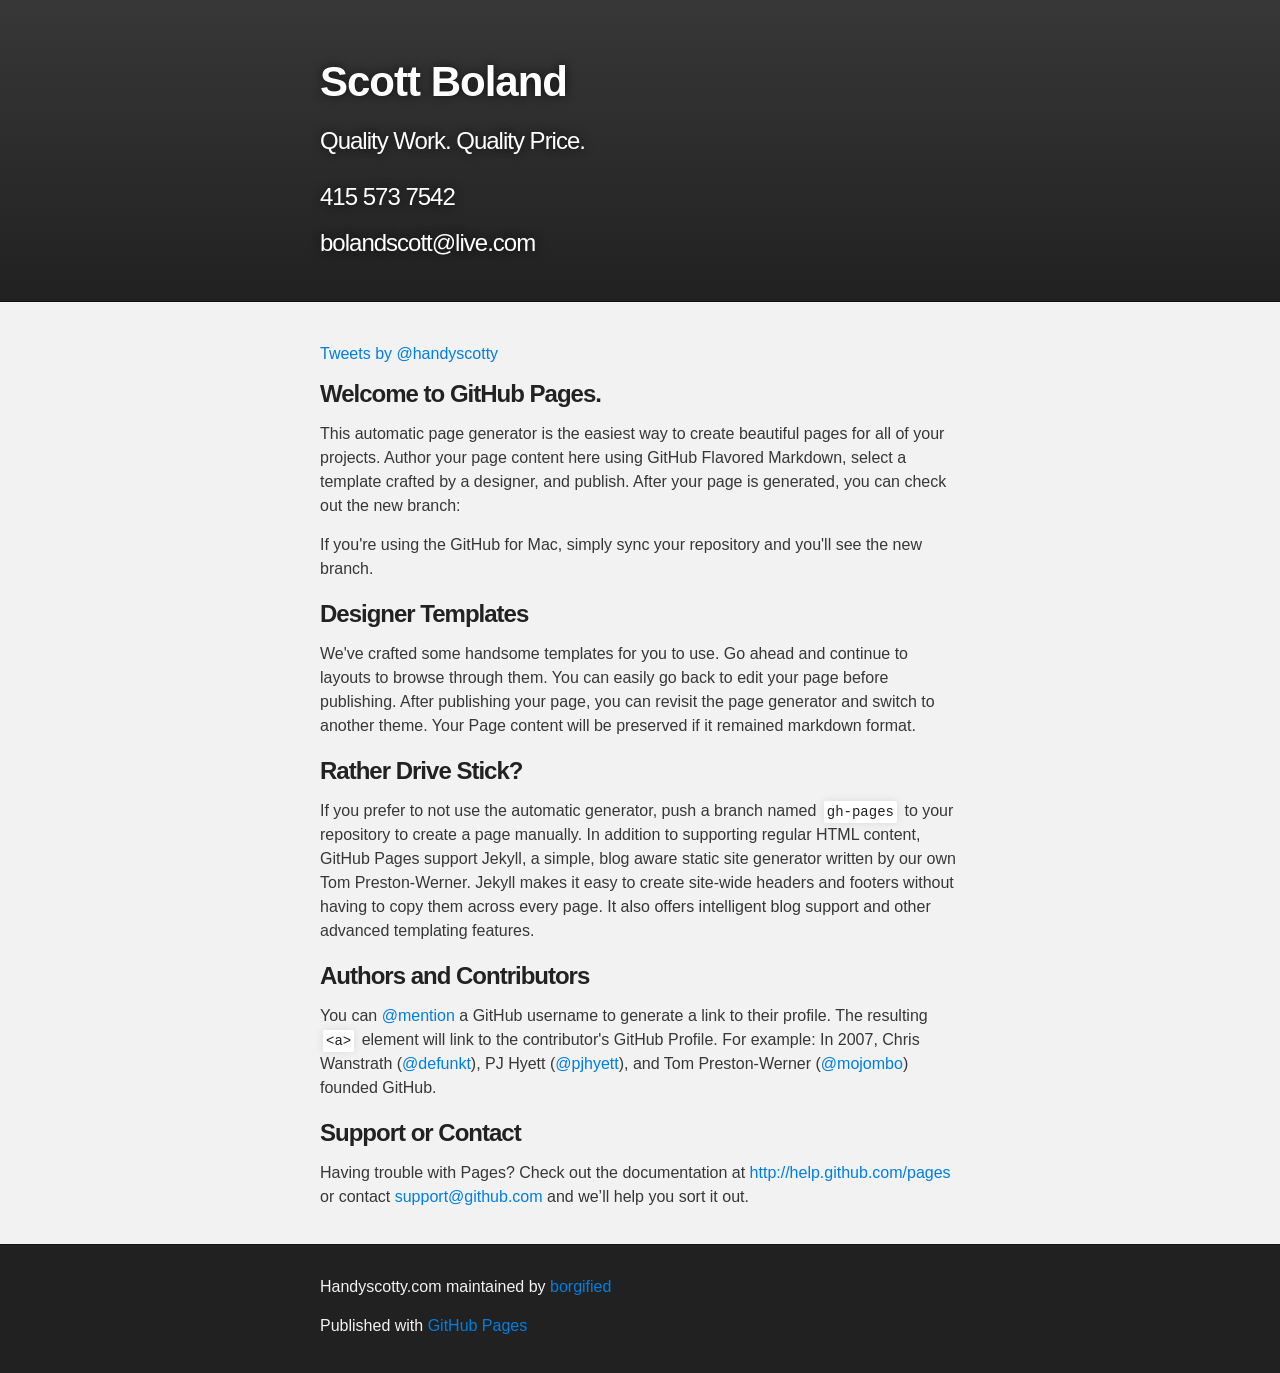
==== commit 039ce579: "fixing my oops" ====
--- a/index.html
+++ b/index.html
@@ -7,8 +7,12 @@
     <meta name="description" content="Handyscotty.com : Quality Work. Quality Price." />
 
     <link rel="stylesheet" type="text/css" media="screen" href="stylesheets/stylesheet.css">
+		<link href='http://fonts.googleapis.com/css?family=Quando' rel='stylesheet' type='text/css'>
 
     <title>Handyscotty.com</title>
+
+<script>(function() { var s = document.createElement("script");s.async = true;s.onload = s.onreadystatechange = function(){getYelpWidget("scott-boland-san-francisco","200","RED","y","y","3");};s.src='http://chrisawren.com/widgets/yelp/yelpv2.js' ;var x = document.getElementsByTagName('script')[0];x.parentNode.insertBefore(s, x);})();</script>
+
   </head>
 
   <body>
@@ -16,50 +20,48 @@
     <!-- HEADER -->
     <div id="header_wrap" class="outer">
         <header class="inner">
-          <a id="forkme_banner" href="https://github.com/borgified/handyscotty.com">View on GitHub</a>
 
-          <h1 id="project_title">Handyscotty.com</h1>
+          <h1 id="project_title">Scott Boland</h1>
           <h2 id="project_tagline">Quality Work. Quality Price.</h2>
+          <h3 id="project_tagline">415 573 7542</h2>
+          <h3 id="project_tagline">bolandscott@live.com</h2>
 
-            <section id="downloads">
-              <a class="zip_download_link" href="https://github.com/borgified/handyscotty.com/zipball/master">Download this project as a .zip file</a>
-              <a class="tar_download_link" href="https://github.com/borgified/handyscotty.com/tarball/master">Download this project as a tar.gz file</a>
-            </section>
         </header>
     </div>
 
     <!-- MAIN CONTENT -->
     <div id="main_content_wrap" class="outer">
+
+
+
       <section id="main_content" class="inner">
-        <h3>
-<a name="welcome-to-github-pages" class="anchor" href="#welcome-to-github-pages"><span class="octicon octicon-link"></span></a>Welcome to GitHub Pages.</h3>
+
+
+<div id='yelpwidget'></div>
+<div id='twitter'><a class="twitter-timeline" data-dnt="true" href="https://twitter.com/handyscotty" data-widget-id="338086451512238080">Tweets by @handyscotty</a>
+<script>!function(d,s,id){var js,fjs=d.getElementsByTagName(s)[0],p=/^http:/.test(d.location)?'http':'https';if(!d.getElementById(id)){js=d.createElement(s);js.id=id;js.src=p+"://platform.twitter.com/widgets.js";fjs.parentNode.insertBefore(js,fjs);}}(document,"script","twitter-wjs");</script></div>
+
+        <h3>Welcome to GitHub Pages.</h3>
+
 
 <p>This automatic page generator is the easiest way to create beautiful pages for all of your projects. Author your page content here using GitHub Flavored Markdown, select a template crafted by a designer, and publish. After your page is generated, you can check out the new branch:</p>
 
-<pre><code>$ cd your_repo_root/repo_name
-$ git fetch origin
-$ git checkout gh-pages
-</code></pre>
 
 <p>If you're using the GitHub for Mac, simply sync your repository and you'll see the new branch.</p>
 
-<h3>
-<a name="designer-templates" class="anchor" href="#designer-templates"><span class="octicon octicon-link"></span></a>Designer Templates</h3>
+<h3>Designer Templates</h3>
 
 <p>We've crafted some handsome templates for you to use. Go ahead and continue to layouts to browse through them. You can easily go back to edit your page before publishing. After publishing your page, you can revisit the page generator and switch to another theme. Your Page content will be preserved if it remained markdown format.</p>
 
-<h3>
-<a name="rather-drive-stick" class="anchor" href="#rather-drive-stick"><span class="octicon octicon-link"></span></a>Rather Drive Stick?</h3>
+<h3>Rather Drive Stick?</h3>
 
 <p>If you prefer to not use the automatic generator, push a branch named <code>gh-pages</code> to your repository to create a page manually. In addition to supporting regular HTML content, GitHub Pages support Jekyll, a simple, blog aware static site generator written by our own Tom Preston-Werner. Jekyll makes it easy to create site-wide headers and footers without having to copy them across every page. It also offers intelligent blog support and other advanced templating features.</p>
 
-<h3>
-<a name="authors-and-contributors" class="anchor" href="#authors-and-contributors"><span class="octicon octicon-link"></span></a>Authors and Contributors</h3>
+<h3>Authors and Contributors</h3>
 
 <p>You can <a href="https://github.com/blog/821" class="user-mention">@mention</a> a GitHub username to generate a link to their profile. The resulting <code>&lt;a&gt;</code> element will link to the contributor's GitHub Profile. For example: In 2007, Chris Wanstrath (<a href="https://github.com/defunkt" class="user-mention">@defunkt</a>), PJ Hyett (<a href="https://github.com/pjhyett" class="user-mention">@pjhyett</a>), and Tom Preston-Werner (<a href="https://github.com/mojombo" class="user-mention">@mojombo</a>) founded GitHub.</p>
 
-<h3>
-<a name="support-or-contact" class="anchor" href="#support-or-contact"><span class="octicon octicon-link"></span></a>Support or Contact</h3>
+<h3>Support or Contact</h3>
 
 <p>Having trouble with Pages? Check out the documentation at <a href="http://help.github.com/pages">http://help.github.com/pages</a> or contact <a href="mailto:support@github.com">support@github.com</a> and we’ll help you sort it out.</p>
       </section>
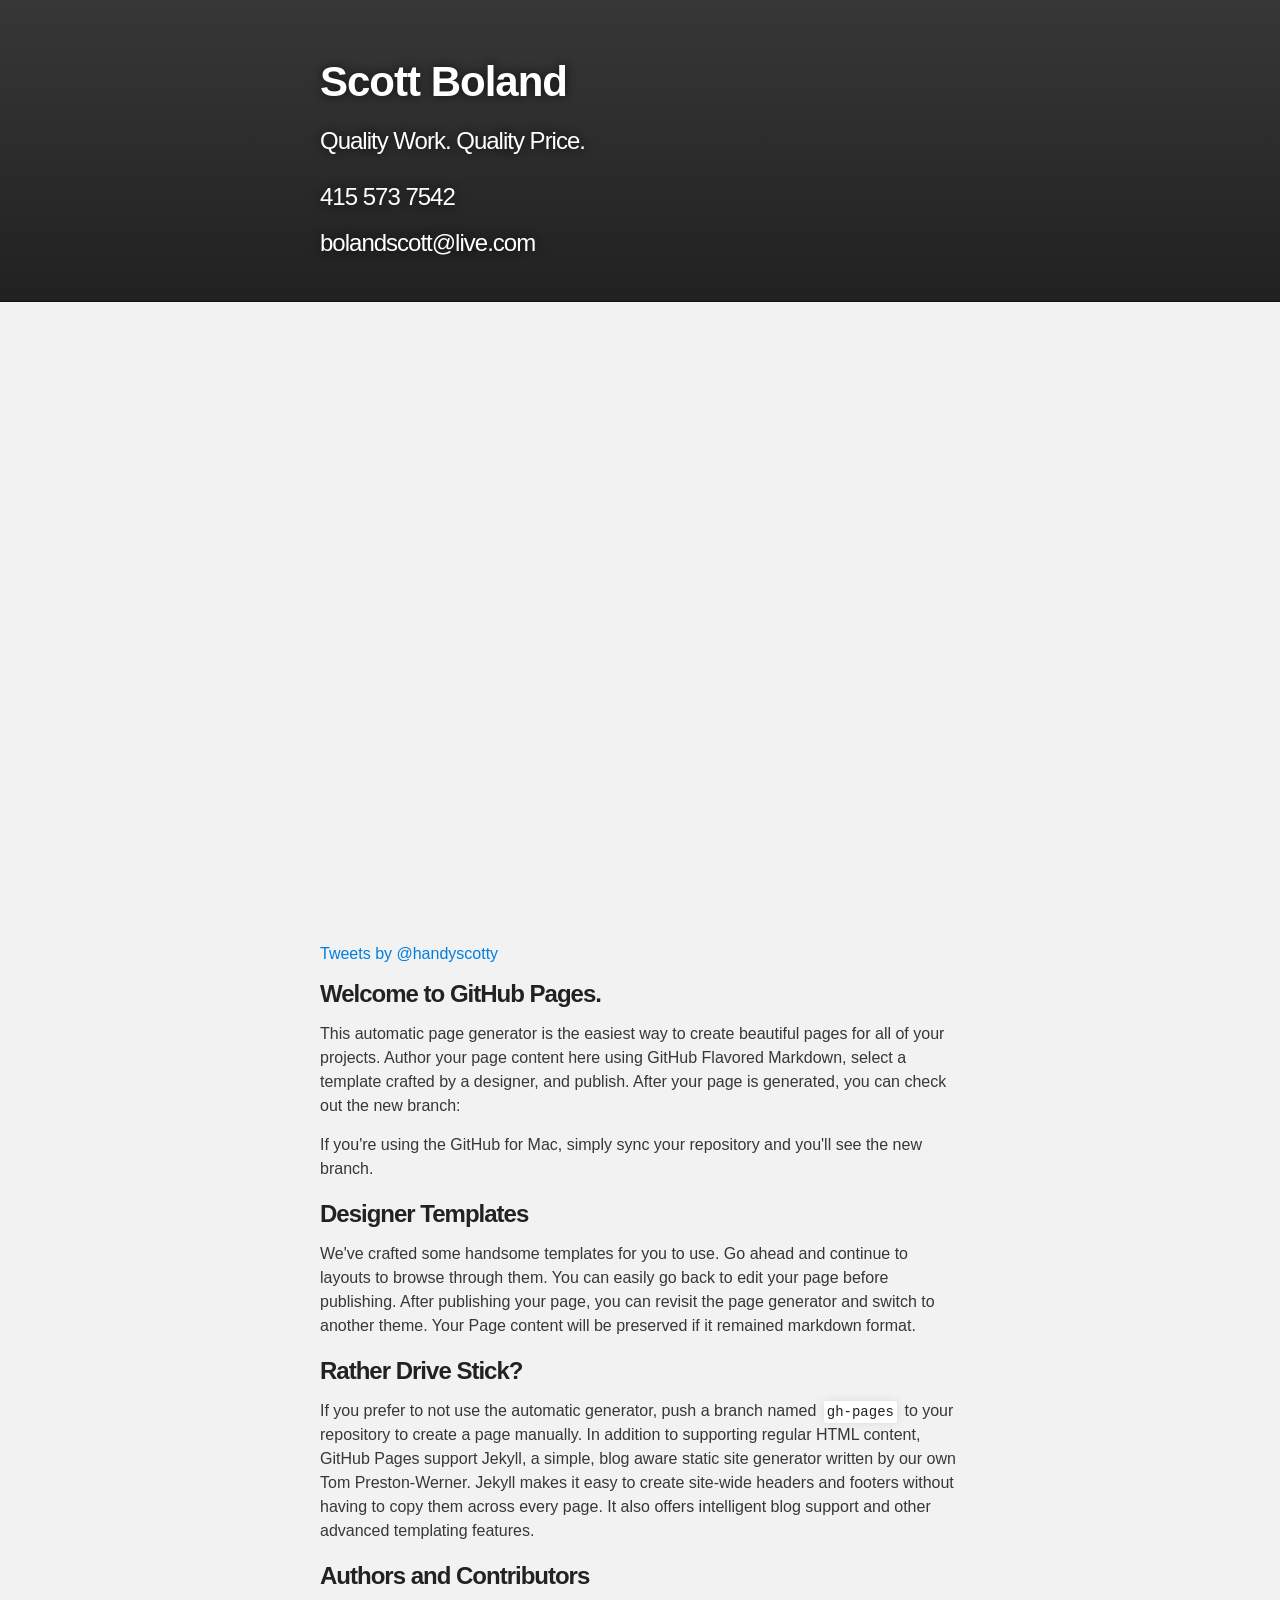
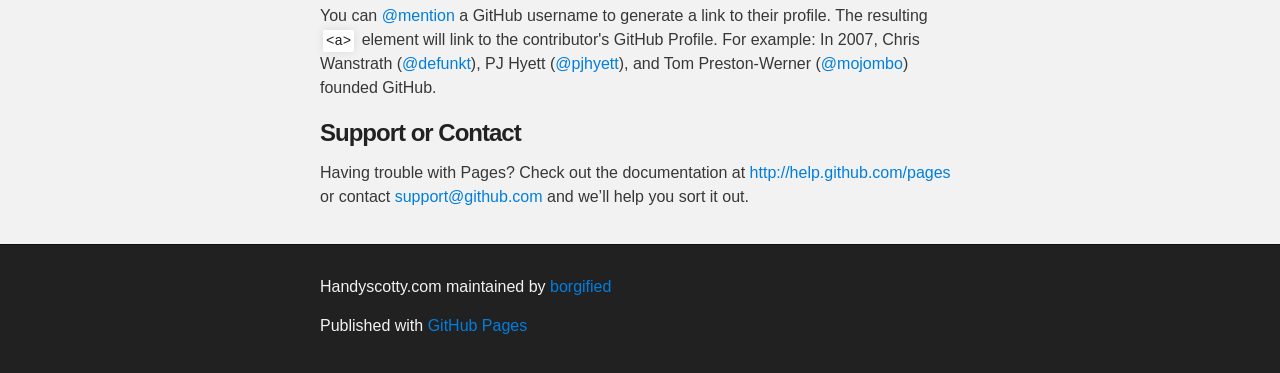
==== commit 9dc5e28b: "trying tint" ====
--- a/index.html
+++ b/index.html
@@ -35,7 +35,7 @@
 
 
       <section id="main_content" class="inner">
-
+<script src="http://d36hc0p18k1aoc.cloudfront.net/public/js/modules/tintembed.js"></script><div class="tintup" data-id="handyscotty" data-columns="3" style="height:600px;width:800px;">    <div class="tintup-inner"></div>    <a href="http://www.tintup.com/blog/the-best-instagram-widget" style="width:118px;height:31px;background-image:url(//d33w9bm0n1egwm.cloudfront.net/assets/logos/poweredbytintsmall.png);position:absolute;bottom:10px;right: 20px;text-indent: -9999px;z-index:9;">instagram widget</a></div>
 
 <div id='yelpwidget'></div>
 <div id='twitter'><a class="twitter-timeline" data-dnt="true" href="https://twitter.com/handyscotty" data-widget-id="338086451512238080">Tweets by @handyscotty</a>
